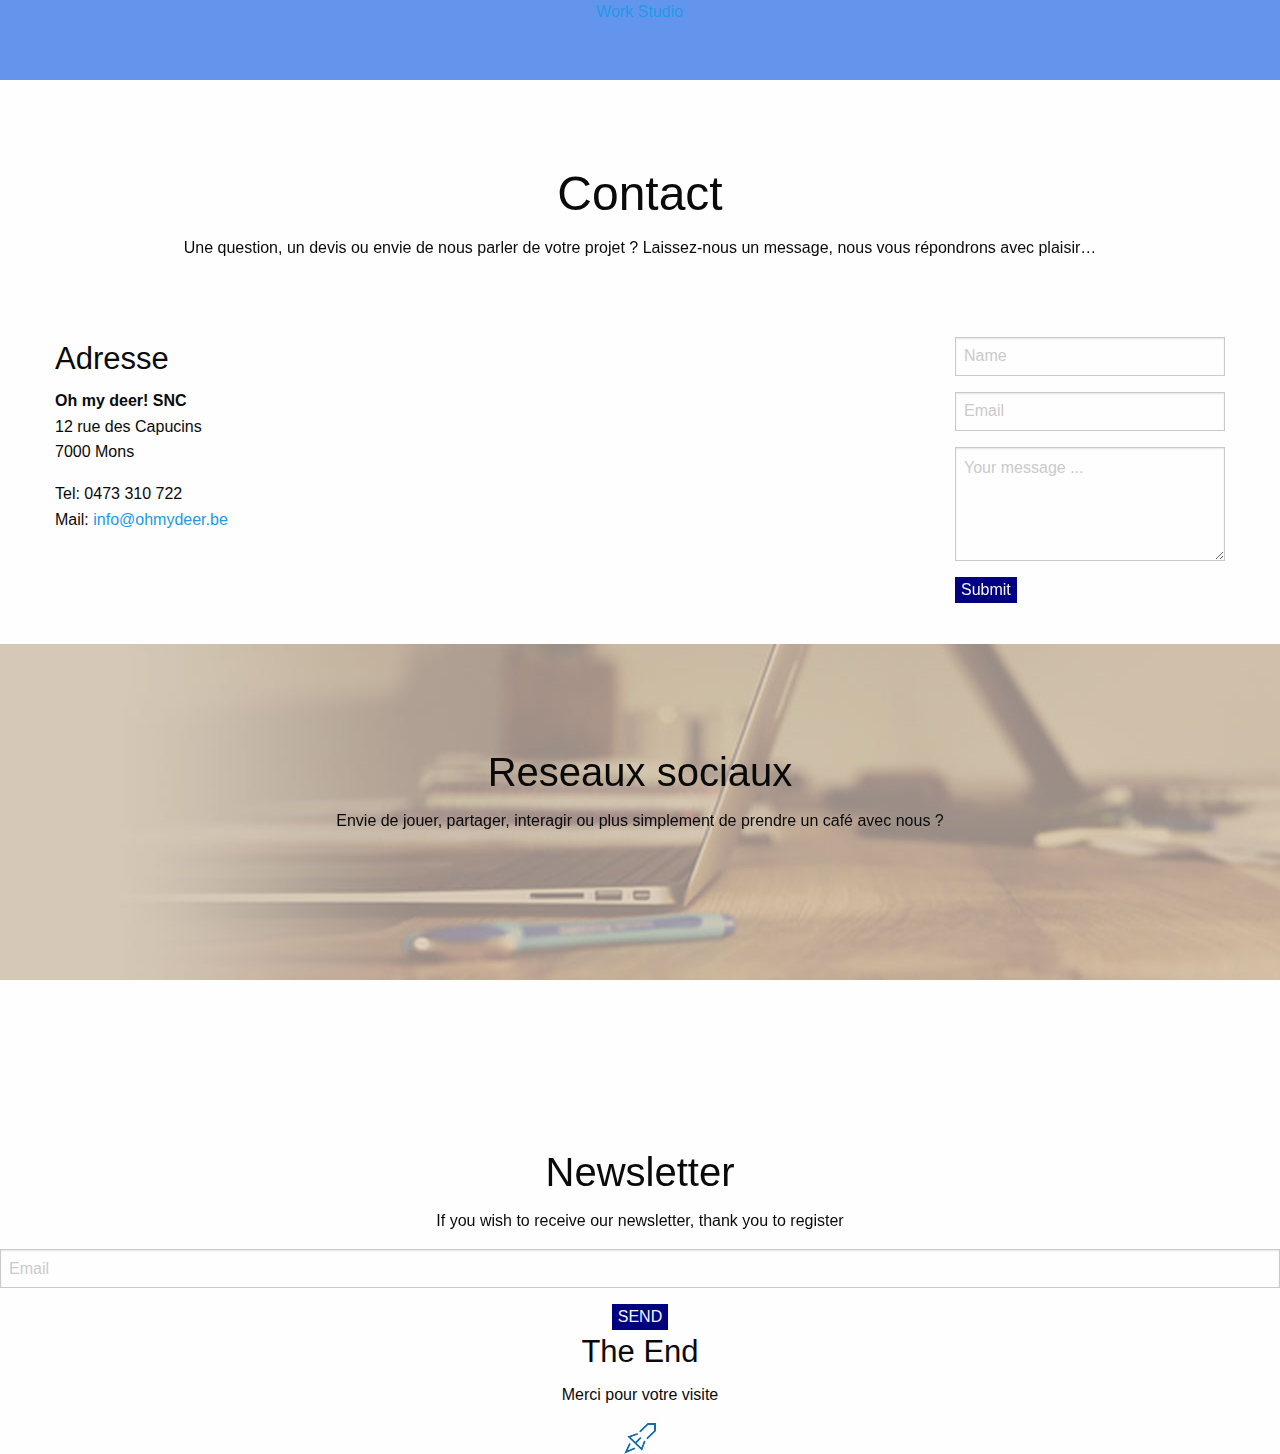
==== contact.html @ 82710875 "initial commit" ====
<!DOCTYPE html>
<html lang="en">
<head>
	<meta charset="UTF-8">
<link rel="stylesheet" href="assets/stylesheets/main.css">
<link rel="stylesheet" href="assets/stylesheets/reset.css">
<link rel="stylesheet"href="assets/stylesheets/foundation.css">
<link rel="stylesheet" href="assets/font-awesome-4.6.3/css/font-awesome.css">
<link rel="stylesheet" href="assets/font-awesome-4.6.3/css/font-awesome.min.css">
<meta name="viewport" content="width=device-width, initial-scale=1.0">

<title>Oh My Deer!</title>
</head>
<body>
<header class="zote">
    <a href="work.html">Work</a>
    <a href="studio.html">Studio</a>
</header> 
<section class="cont">
<h1>Contact</h1>
<p>Une question, un devis ou envie de nous parler de votre&nbsp;projet&nbsp;? Laissez-nous un&nbsp;message, nous vous répondrons avec&nbsp;plaisir…</p>
</section>
<div class="row">
<div class="large-3 columns">
    <h3>Adresse</h3>
<p><strong>	Oh my deer! SNC</strong><br>
12 rue des Capucins<br>
7000 Mons</p>
<p>	Tel: 0473 310 722<br>
Mail: <a class="mailto" href="mailto:info@ohmydeer.be">info@ohmydeer.be</a></p>
 </div>
<div class="large-6 columns">
    <iframe src="https://www.google.com/maps/embed?pb=!1m14!1m8!1m3!1d1270.2386299750838!2d3.9483202747618193!3d50.45083680888369!3m2!1i1024!2i768!4f13.1!3m3!1m2!1s0x47c250016bf8f14d%3A0xd2e2c5a4fdcaf3fb!2sRue+des+Capucins+18%2C+7000+Mons%2C+Belgique!5e0!3m2!1sfr!2sbe!4v1422434785457" width="500" height="300" style="border:0"></iframe>
    </div>
<div class="large-3 columns">
    <form action="#" method="post">
    <input type="text" id="fullname" name="fullname" required placeholder="Name">
    <input type="email" id="email" name="email" required placeholder="Email">
	<textarea name="message" id="message" cols="30" rows="4" required placeholder="Your message ..."></textarea>	<button type="submit">Submit</button>
    </form>
    </div>
</div>
<section class="back">
<h2>Reseaux sociaux</h2>
<p>Envie de jouer, partager, interagir ou plus simplement de prendre un café avec nous ?</p>
<div class="ico">
    <i class="fa fa-facebook-official" aria-hidden="true"></i>
    <i class="fa fa-twitter-square" aria-hidden="true"></i>
    <i class="fa fa-linkedin-square" aria-hidden="true"></i>
    <i class="fa fa-pinterest" aria-hidden="true"></i>
</div>
</section>
<section class="news">
<h2>Newsletter</h2>

<p>If you wish to receive our newsletter, thank you to register</p>

<form action="http://www.ohmydeer.be/newsletter.php" method="post" ><input type="email" name="newsEmail" id="newsEmail" required="" placeholder="Email" > <button type="submit" >SEND</button></form>    
</section>
<footer class="foot">
<h3>The End</h3>
<p>Merci pour votre visite</p>
    <img src="assets/images/picto-ending.png" alt="Fusée">
    </footer>
 </body>
</html>
---- assets/stylesheets/main.css ----
.bady {
    background-color: cornflowerblue;
}
.inde {
    padding-top: 150px;
    text-align: center;
    color: whitesmoke;
}
.icon {
    text-align: center;
    color: aliceblue;
    font-size: 100px;
    padding-top: 30px;
    padding-bottom: 40px;
}
.cb {
    color: whitesmoke;
} 
.hov {
    color: white;
    border-top: 3px solid white;
}
.hove {
    color: white;
    border-bottom: 3px solid white;
}
.hov:hover {
    color: darkblue;
    border-top: 3px solid darkblue;
}
.hove:hover {
    color: darkblue;
    border-bottom: 3px solid darkblue;
}

.back {
    background: url(../images/contact.jpg);
    background-repeat: no-repeat;
    height: 500px;
    text-align: center;
    padding-top: 100px;
}
.ico {
    font-size: 50px;
}
.ico :hover {
    color: deepskyblue;
}
.cont {
    text-align: center;
    padding-bottom: 60px;
    padding-top: 80px;
}
.news {
    text-align: center;
}
.foot {
    text-align: center;
}
.zote {
    background-color: cornflowerblue;
    height: 80px;
    color: whitesmoke;
    text-align: center;
}
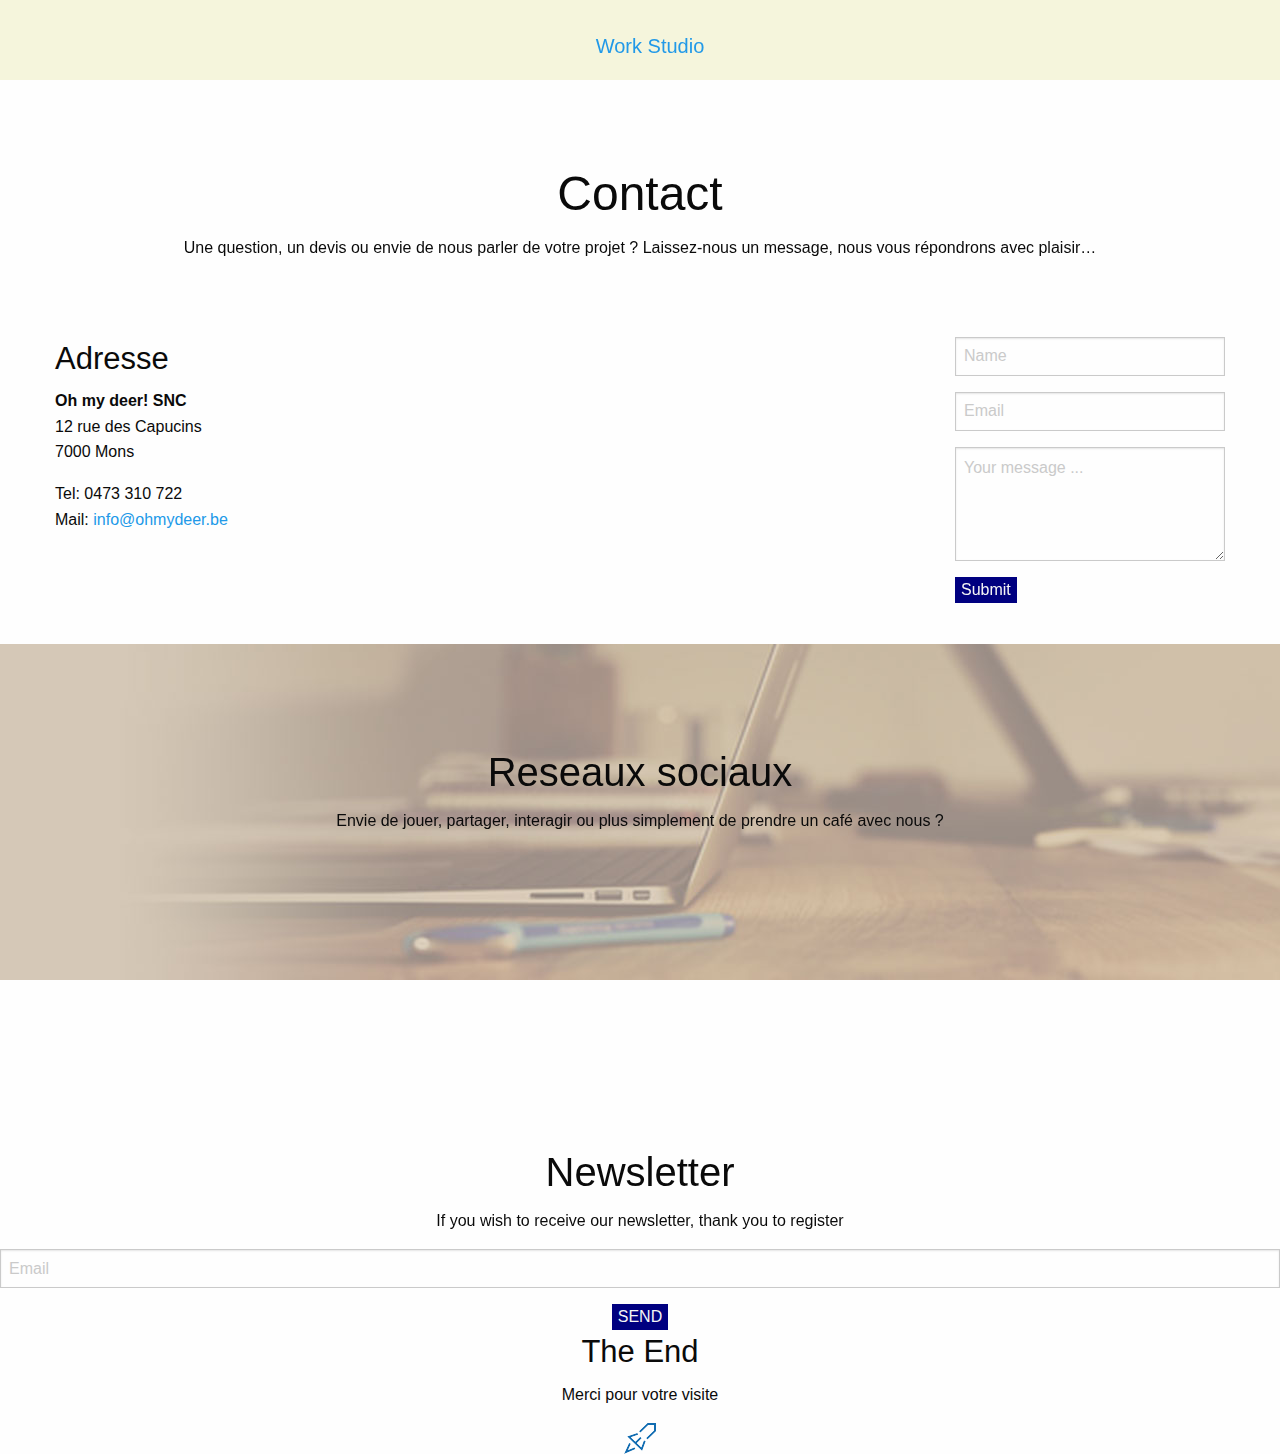
==== commit 6c57aafa: "update files" ====
--- a/contact.html
+++ b/contact.html
@@ -12,10 +12,13 @@
 <title>Oh My Deer!</title>
 </head>
 <body>
-<header class="zote">
+<section class="zote">
+<ul class="ul">
     <a href="work.html">Work</a>
+    <a href="index.html"><i class="fa fa-anchor" aria-hidden="true"></i></a>
     <a href="studio.html">Studio</a>
-</header> 
+</ul>
+</section> 
 <section class="cont">
 <h1>Contact</h1>
 <p>Une question, un devis ou envie de nous parler de votre&nbsp;projet&nbsp;? Laissez-nous un&nbsp;message, nous vous répondrons avec&nbsp;plaisir…</p>
--- a/assets/stylesheets/main.css
+++ b/assets/stylesheets/main.css
@@ -58,8 +58,47 @@
     text-align: center;
 }
 .zote {
-    background-color: cornflowerblue;
+    background-color:  beige;
     height: 80px;
     color: whitesmoke;
     text-align: center;
+    padding-top: 30px;
+}
+.ca:hover {
+    background-color: transparent;
+}
+.back2 {
+    background: url(../images/wideband02.jpg);
+    background-repeat: no-repeat;
+    height: 300px;
+    text-align: center;
+    padding-top: 100px;
+    color: whitesmoke;
+}
+.btn {
+    border: 2px solid whitesmoke;
+    color: whitesmoke;
+    padding-left: 20px;
+    padding-right: 20px;
+    padding-top: 5px;
+    padding-bottom: 5px;
+}
+.btn:hover {
+    background-color: white;
+    color: navy;
+}
+.cli {
+    text-align: center;
+}
+.clients {
+    background: url(../images/opacity.jpg);
+}
+.cont-1 {
+    text-align: center;
+    padding-bottom: 100px;
+}
+.ul {
+    text-align: center;
+    font-size: 20px;
+    color: whitesmoke;
 }